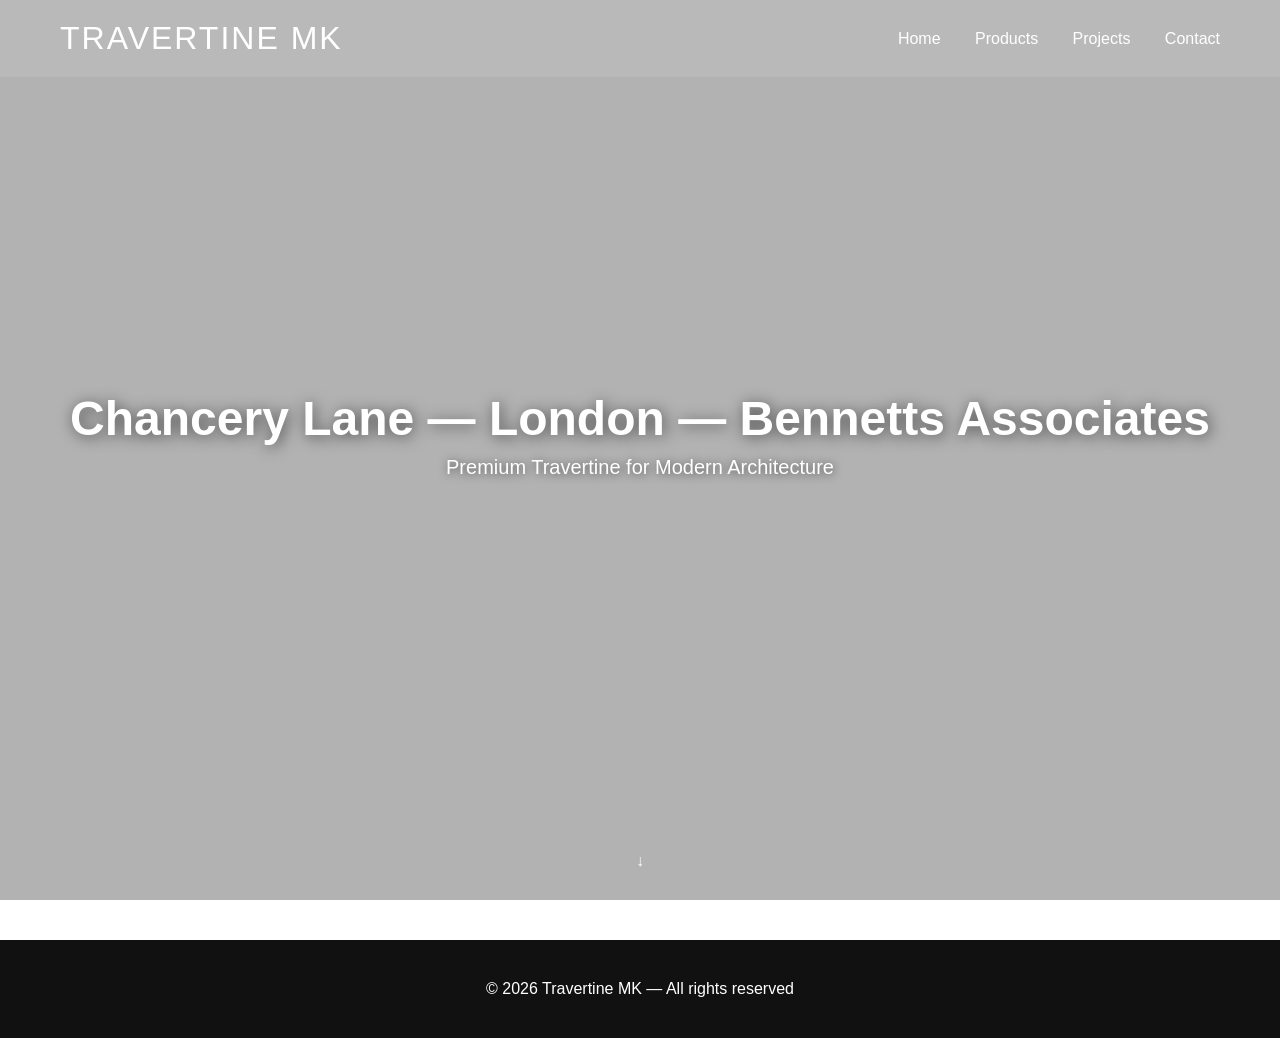
==== index.html @ 59907c29 "Setup" ====
<!DOCTYPE html>
<html lang="en">
<head>
<meta charset="UTF-8">
<meta name="viewport" content="width=device-width, initial-scale=1.0">
<title>Travertine MK - Home</title>
<style>
* { margin:0; padding:0; box-sizing:border-box; font-family:Arial,sans-serif; }
body { color:#222; scroll-behavior: smooth; }

/* HEADER */
header {
    display:flex;
    justify-content:space-between;
    align-items:center;
    padding:20px 60px;
    position:fixed;
    width:100%;
    top:0;
    z-index:1000;
    background: rgba(255,255,255,0.1);
    color:white;
}
header h1 { font-weight:400; letter-spacing:2px; }
nav a { margin-left:30px; text-decoration:none; color:white; font-weight:500; transition:0.3s; }
nav a:hover { color:#f0f0f0; }

/* HERO */
.hero {
    height:100vh;
    background: linear-gradient(rgba(0,0,0,0.3), rgba(0,0,0,0.3)),
                url('images/product1.jpeg') center/cover no-repeat;
    display:flex;
    flex-direction:column;
    justify-content:center;
    align-items:center;
    text-align:center;
    position:relative;
}
.hero h2 {
    font-size:48px;
    color:white;
    margin-bottom:10px;
    text-shadow: 2px 2px 15px rgba(0,0,0,0.6);
}
.hero p {
    font-size:20px;
    color:white;
    text-shadow: 1px 1px 10px rgba(0,0,0,0.6);
    margin-bottom:30px;
}
.hero .scroll-down {
    position:absolute;
    bottom:30px;
    font-size:16px;
    color:white;
    animation: bounce 2s infinite;
    cursor:pointer;
}
@keyframes bounce {
    0%, 20%, 50%, 80%, 100% { transform: translateY(0); }
    40% { transform: translateY(-10px); }
    60% { transform: translateY(-5px); }
}

/* FOOTER */
.footer { background:#111; color:white; padding:40px; text-align:center; margin-top:40px; }
</style>
</head>
<body>

<header>
    <h1>TRAVERTINE MK</h1>
    <nav>
        <a href="index.html">Home</a>
        <a href="products.html">Products</a>
        <a href="projects.html">Projects</a>
        <a href="contact.html">Contact</a>
    </nav>
</header>

<section class="hero">
    <h2>Chancery Lane — London — Bennetts Associates</h2>
    <p>Premium Travertine for Modern Architecture</p>
    <div class="scroll-down">&#x2193;</div>
</section>

<div class="footer">© 2026 Travertine MK — All rights reserved</div>
</body>
</html>
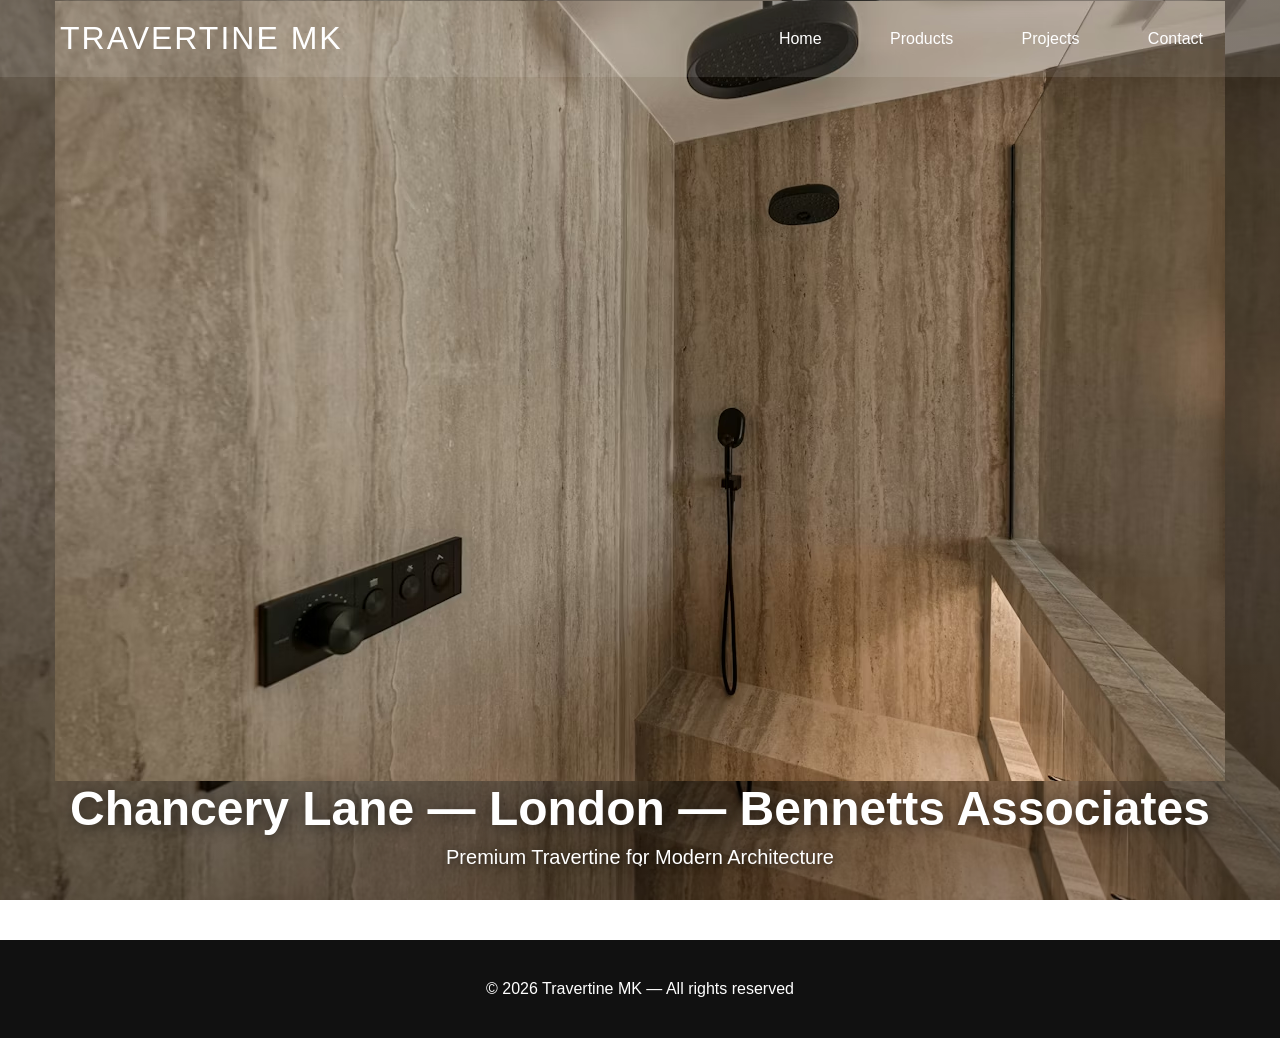
==== commit 9a73c12b: "Adjustments" ====
--- a/index.html
+++ b/index.html
@@ -19,17 +19,27 @@
     top:0;
     z-index:1000;
     background: rgba(255,255,255,0.1);
-    color:white;
 }
-header h1 { font-weight:400; letter-spacing:2px; }
-nav a { margin-left:30px; text-decoration:none; color:white; font-weight:500; transition:0.3s; }
-nav a:hover { color:#f0f0f0; }
+header h1 { font-weight:400; letter-spacing:2px; color:white; }
+nav a { 
+    margin-left:30px; 
+    text-decoration:none; 
+    color:white; 
+    font-weight:500; 
+    padding:8px 15px; 
+    border: 2px solid transparent;
+    border-radius:5px;
+    transition:0.3s; 
+}
+nav a:hover { 
+    background: rgba(255,255,255,0.2); 
+}
 
 /* HERO */
 .hero {
     height:100vh;
     background: linear-gradient(rgba(0,0,0,0.3), rgba(0,0,0,0.3)),
-                url('images/product1.jpeg') center/cover no-repeat;
+                url('project/images/product1.jpg') center/cover no-repeat;
     display:flex;
     flex-direction:column;
     justify-content:center;
@@ -64,7 +74,13 @@
 }
 
 /* FOOTER */
-.footer { background:#111; color:white; padding:40px; text-align:center; margin-top:40px; }
+.footer { 
+    background:#111; 
+    color:white; 
+    padding:40px; 
+    text-align:center; 
+    margin-top:40px; 
+}
 </style>
 </head>
 <body>
@@ -80,11 +96,42 @@
 </header>
 
 <section class="hero">
-    <h2>Chancery Lane — London — Bennetts Associates</h2>
-    <p>Premium Travertine for Modern Architecture</p>
+    <img id="heroImage" src="project/images/product1.jpg" alt="Travertine">
+
+    <div class="overlay"></div>
+
+    <div class="hero-content">
+        <h2>Chancery Lane — London — Bennetts Associates</h2>
+        <p>Premium Travertine for Modern Architecture</p>
+    </div>
+
     <div class="scroll-down">&#x2193;</div>
 </section>
 
 <div class="footer">© 2026 Travertine MK — All rights reserved</div>
+<script>
+    const images = [
+        "project/images/product1.jpg",
+        "project/images/product2.jpg",
+        "project/images/product3.jpg",
+        "project/images/product4.jpg"
+    ];
+
+    let index = 0;
+    const heroImage = document.getElementById("heroImage");
+
+    setInterval(() => {
+        heroImage.style.opacity = 0;
+
+        setTimeout(() => {
+            index = (index + 1) % images.length;
+            heroImage.src = images[index];
+            heroImage.style.opacity = 1;
+        }, 500);
+
+    }, 5000);
+    </script>
+
 </body>
-</html>+</html>
+
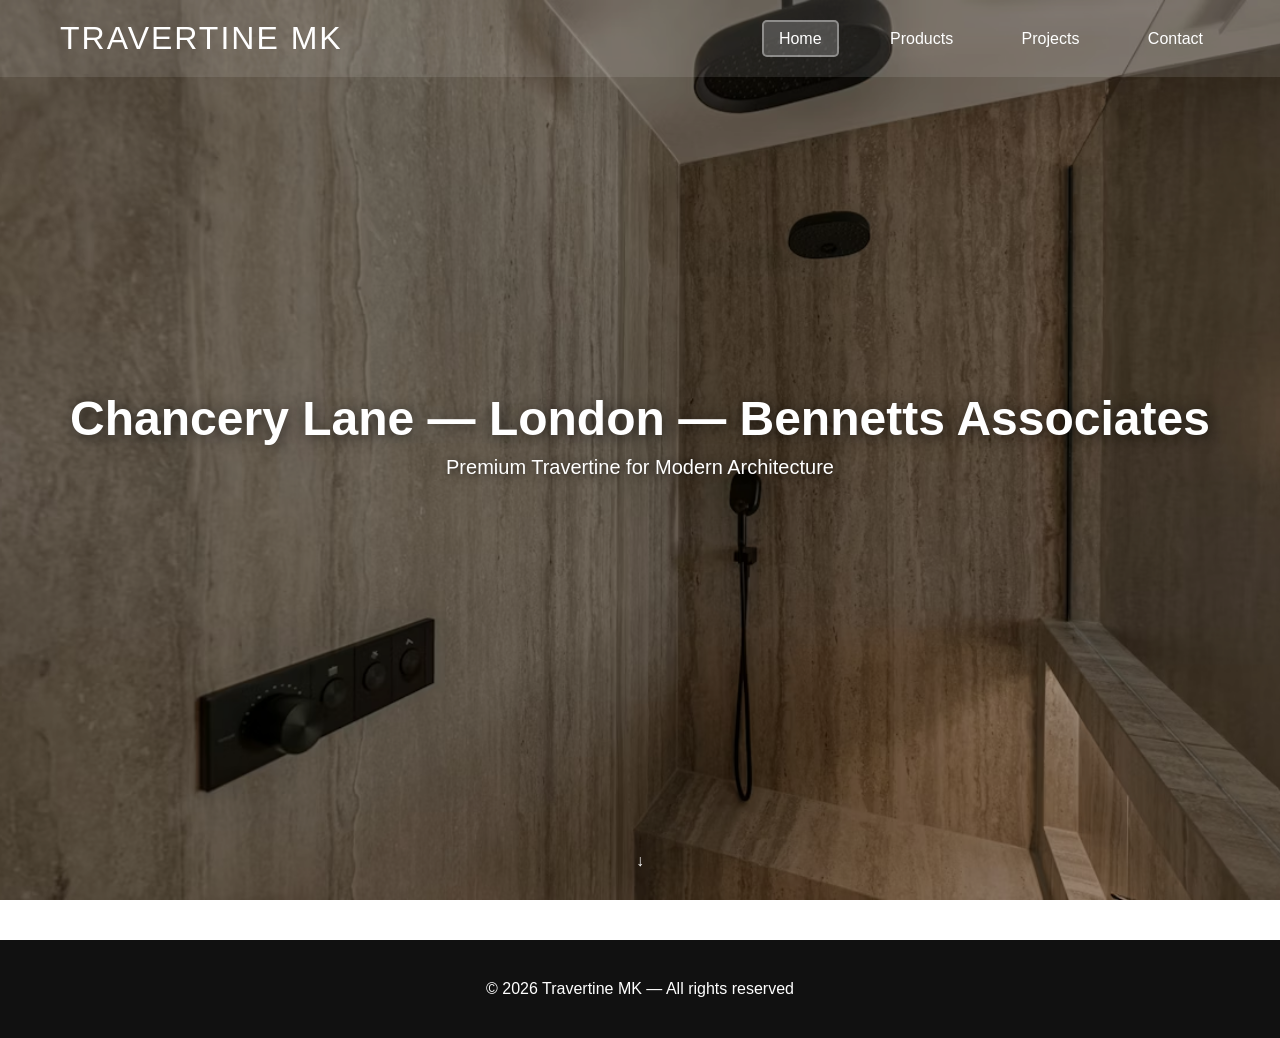
==== commit 3c96d28d: "Fix site navigation links and active menu state" ====
--- a/index.html
+++ b/index.html
@@ -8,7 +8,6 @@
 * { margin:0; padding:0; box-sizing:border-box; font-family:Arial,sans-serif; }
 body { color:#222; scroll-behavior: smooth; }
 
-/* HEADER */
 header {
     display:flex;
     justify-content:space-between;
@@ -21,21 +20,22 @@
     background: rgba(255,255,255,0.1);
 }
 header h1 { font-weight:400; letter-spacing:2px; color:white; }
-nav a { 
-    margin-left:30px; 
-    text-decoration:none; 
-    color:white; 
-    font-weight:500; 
-    padding:8px 15px; 
+nav a {
+    margin-left:30px;
+    text-decoration:none;
+    color:white;
+    font-weight:500;
+    padding:8px 15px;
     border: 2px solid transparent;
     border-radius:5px;
-    transition:0.3s; 
+    transition:0.3s;
 }
-nav a:hover { 
-    background: rgba(255,255,255,0.2); 
+nav a:hover,
+nav a.active {
+    background: rgba(255,255,255,0.2);
+    border-color: rgba(255,255,255,0.35);
 }
 
-/* HERO */
 .hero {
     height:100vh;
     background: linear-gradient(rgba(0,0,0,0.3), rgba(0,0,0,0.3)),
@@ -67,19 +67,35 @@
     animation: bounce 2s infinite;
     cursor:pointer;
 }
+#heroImage {
+    position:absolute;
+    inset:0;
+    width:100%;
+    height:100%;
+    object-fit:cover;
+    transition: opacity 0.5s ease;
+}
+.overlay {
+    position:absolute;
+    inset:0;
+    background: rgba(0,0,0,0.35);
+}
+.hero-content {
+    position:relative;
+    z-index:1;
+    padding:0 20px;
+}
 @keyframes bounce {
     0%, 20%, 50%, 80%, 100% { transform: translateY(0); }
     40% { transform: translateY(-10px); }
     60% { transform: translateY(-5px); }
 }
-
-/* FOOTER */
-.footer { 
-    background:#111; 
-    color:white; 
-    padding:40px; 
-    text-align:center; 
-    margin-top:40px; 
+.footer {
+    background:#111;
+    color:white;
+    padding:40px;
+    text-align:center;
+    margin-top:40px;
 }
 </style>
 </head>
@@ -88,50 +104,45 @@
 <header>
     <h1>TRAVERTINE MK</h1>
     <nav>
-        <a href="index.html">Home</a>
-        <a href="products.html">Products</a>
-        <a href="projects.html">Projects</a>
-        <a href="contact.html">Contact</a>
+        <a href="index.html" class="active">Home</a>
+        <a href="Products.html">Products</a>
+        <a href="Projects.html">Projects</a>
+        <a href="Contact.html">Contact</a>
     </nav>
 </header>
 
 <section class="hero">
     <img id="heroImage" src="project/images/product1.jpg" alt="Travertine">
-
     <div class="overlay"></div>
-
     <div class="hero-content">
         <h2>Chancery Lane — London — Bennetts Associates</h2>
         <p>Premium Travertine for Modern Architecture</p>
     </div>
-
     <div class="scroll-down">&#x2193;</div>
 </section>
 
 <div class="footer">© 2026 Travertine MK — All rights reserved</div>
 <script>
-    const images = [
-        "project/images/product1.jpg",
-        "project/images/product2.jpg",
-        "project/images/product3.jpg",
-        "project/images/product4.jpg"
-    ];
+const images = [
+    "project/images/product1.jpg",
+    "project/images/product2.jpg",
+    "project/images/product3.jpg",
+    "project/images/product4.jpg"
+];
 
-    let index = 0;
-    const heroImage = document.getElementById("heroImage");
+let index = 0;
+const heroImage = document.getElementById("heroImage");
 
-    setInterval(() => {
-        heroImage.style.opacity = 0;
+setInterval(() => {
+    heroImage.style.opacity = 0;
 
-        setTimeout(() => {
-            index = (index + 1) % images.length;
-            heroImage.src = images[index];
-            heroImage.style.opacity = 1;
-        }, 500);
-
-    }, 5000);
-    </script>
+    setTimeout(() => {
+        index = (index + 1) % images.length;
+        heroImage.src = images[index];
+        heroImage.style.opacity = 1;
+    }, 500);
+}, 5000);
+</script>
 
 </body>
-</html>
-
+</html>
